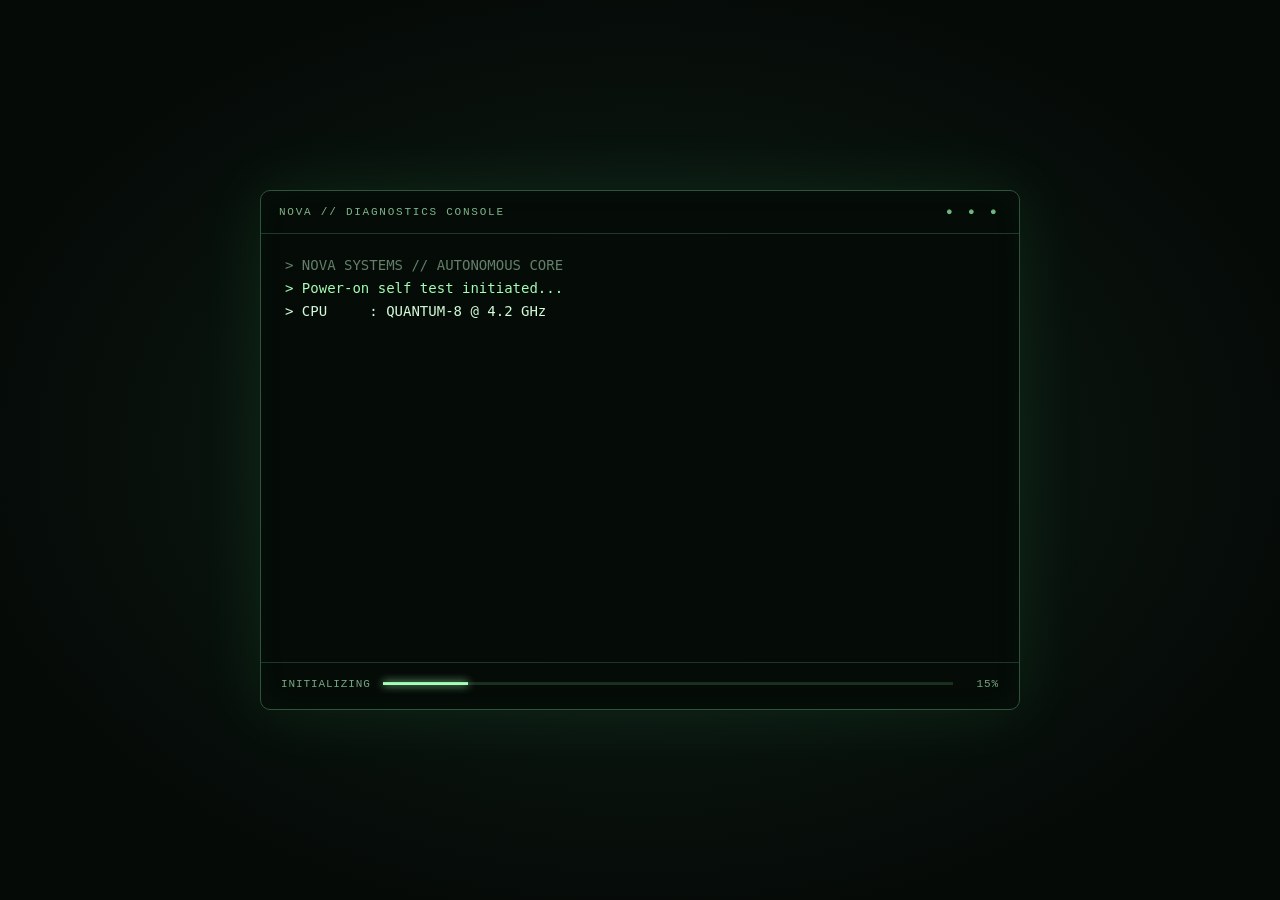
==== Index.html @ cfd16693 "Rename Anim_scroll_text.html to Index.html" ====
<!DOCTYPE html>
<html lang="en">
<head>
	<meta charset="UTF-8">
	<meta name="viewport" content="width=device-width, initial-scale=1">
	<title>System Boot</title>
	<style>
		* { box-sizing: border-box; }
		body {
			min-height: 100vh; margin: 0; padding: 24px; display: grid; place-items: center;
			background: radial-gradient(ellipse at center, #102019, #050a07 75%);
			color: #a5ffb5; font: 14px/1.65 Consolas, "Courier New", monospace;
		}
		.terminal {
			width: min(760px, 100%); height: min(520px, 80vh); min-height: 300px;
			display: flex; flex-direction: column; overflow: hidden; position: relative;
			border: 1px solid #31533b; border-radius: 10px; background: #050b07ed;
			box-shadow: 0 0 70px #49ff7d18, inset 0 0 35px #49ff7d08;
		}
		.terminal::after {
			content: ""; position: absolute; inset: 0; pointer-events: none;
			background: repeating-linear-gradient(transparent 0 3px, #0002 4px);
		}
		header { padding: 12px 18px; border-bottom: 1px solid #203a29; color: #80b88e; font-size: 11px; letter-spacing: .16em; text-transform: uppercase; }
		.lights { float: right; color: #72b781; letter-spacing: .4em; }
		.screen { flex: 1; overflow-y: auto; padding: 20px 24px 12px; scroll-behavior: smooth; }
		#log { margin: 0; white-space: pre-wrap; }
		.line { display: block; animation: appear .2s ease-out both; }
		.muted { color: #64806b; }
		.ok { color: #d5ffdc; }
		.status { display: flex; align-items: center; gap: 12px; padding: 12px 20px 16px; border-top: 1px solid #203a29; color: #78a984; font-size: 11px; letter-spacing: .08em; }
		.track { height: 3px; flex: 1; background: #1a3021; }
		.fill { width: 0; height: 100%; background: #a5ffb5; box-shadow: 0 0 9px #a5ffb5; transition: width .35s ease; }
		#percent { width: 34px; text-align: right; }
		.cursor { display: inline-block; width: .65em; height: 1em; vertical-align: -.15em; background: #a5ffb5; animation: blink 1s steps(2, start) infinite; }
		@keyframes blink { to { visibility: hidden; } }
		@keyframes appear { from { opacity: 0; transform: translateY(5px); } to { opacity: 1; transform: translateY(0); } }
		@media (prefers-reduced-motion: reduce) { *, *::before, *::after { animation-duration: .01ms !important; transition-duration: .01ms !important; scroll-behavior: auto !important; } }
	</style>
</head>
<body>
	<main class="terminal" aria-label="Machine boot sequence">
		<header>NOVA // diagnostics console <span class="lights">● ● ●</span></header>
		<section class="screen" aria-live="polite"><pre id="log"></pre></section>
		<footer class="status"><span id="phase">INITIALIZING</span><div class="track"><div class="fill" id="fill"></div></div><span id="percent">0%</span></footer>
	</main>
	<script>
		const messages = [
			["NOVA SYSTEMS // AUTONOMOUS CORE", "muted"],
			["Power-on self test initiated...", ""],
			["CPU     : QUANTUM-8 @ 4.2 GHz", "ok"],
			["MEMORY  : 64,000 MB ........ OK", "ok"],
			["Checking memory integrity", ""],
			["  0x00000000 - 0x03FFFFFF  PASS", "ok"],
			["  0x04000000 - 0x07FFFFFF  PASS", "ok"],
			["Storage : NVMe array detected", ""],
			["  /dev/nvme0 .............. READY", "ok"],
			["Loading kernel modules", ""],
			["  [####################] 100%", "ok"],
			["Network : secure link established", "ok"],
			["Calibrating sensor matrix...", ""],
			["  IMU ............... ONLINE", "ok"],
			["  OPTICAL ARRAY ..... ONLINE", "ok"],
			["  THERMAL CONTROL ... NOMINAL", "ok"],
			["Verifying system signature", ""],
			["  SHA-256: 7F3A-91C2-BOOT-OK", "ok"],
			["All systems nominal.", "ok"],
			["Welcome back, operator.", "ok"]
		];
		const log = document.getElementById("log");
		const screen = document.querySelector(".screen");
		const fill = document.getElementById("fill");
		const percent = document.getElementById("percent");
		const phase = document.getElementById("phase");
		let index = 0;

		function addLine() {
			if (index === messages.length) {
				phase.textContent = "SYSTEM READY";
				log.append(" ");
				const cursor = document.createElement("span");
				cursor.className = "cursor";
				log.append(cursor);
				return;
			}
			const [text, style] = messages[index++];
			const line = document.createElement("span");
			line.className = `line ${style}`;
			line.textContent = `> ${text}`;
			log.append(line);
			const progress = Math.round(index / messages.length * 100);
			fill.style.width = `${progress}%`;
			percent.textContent = `${progress}%`;
			phase.textContent = progress > 70 ? "STARTING SERVICES" : progress > 35 ? "LOADING KERNEL" : "INITIALIZING";
			screen.scrollTop = screen.scrollHeight;
			setTimeout(addLine, 220 + Math.random() * 260);
		}
		setTimeout(addLine, 500);
	</script>
</body>
</html>
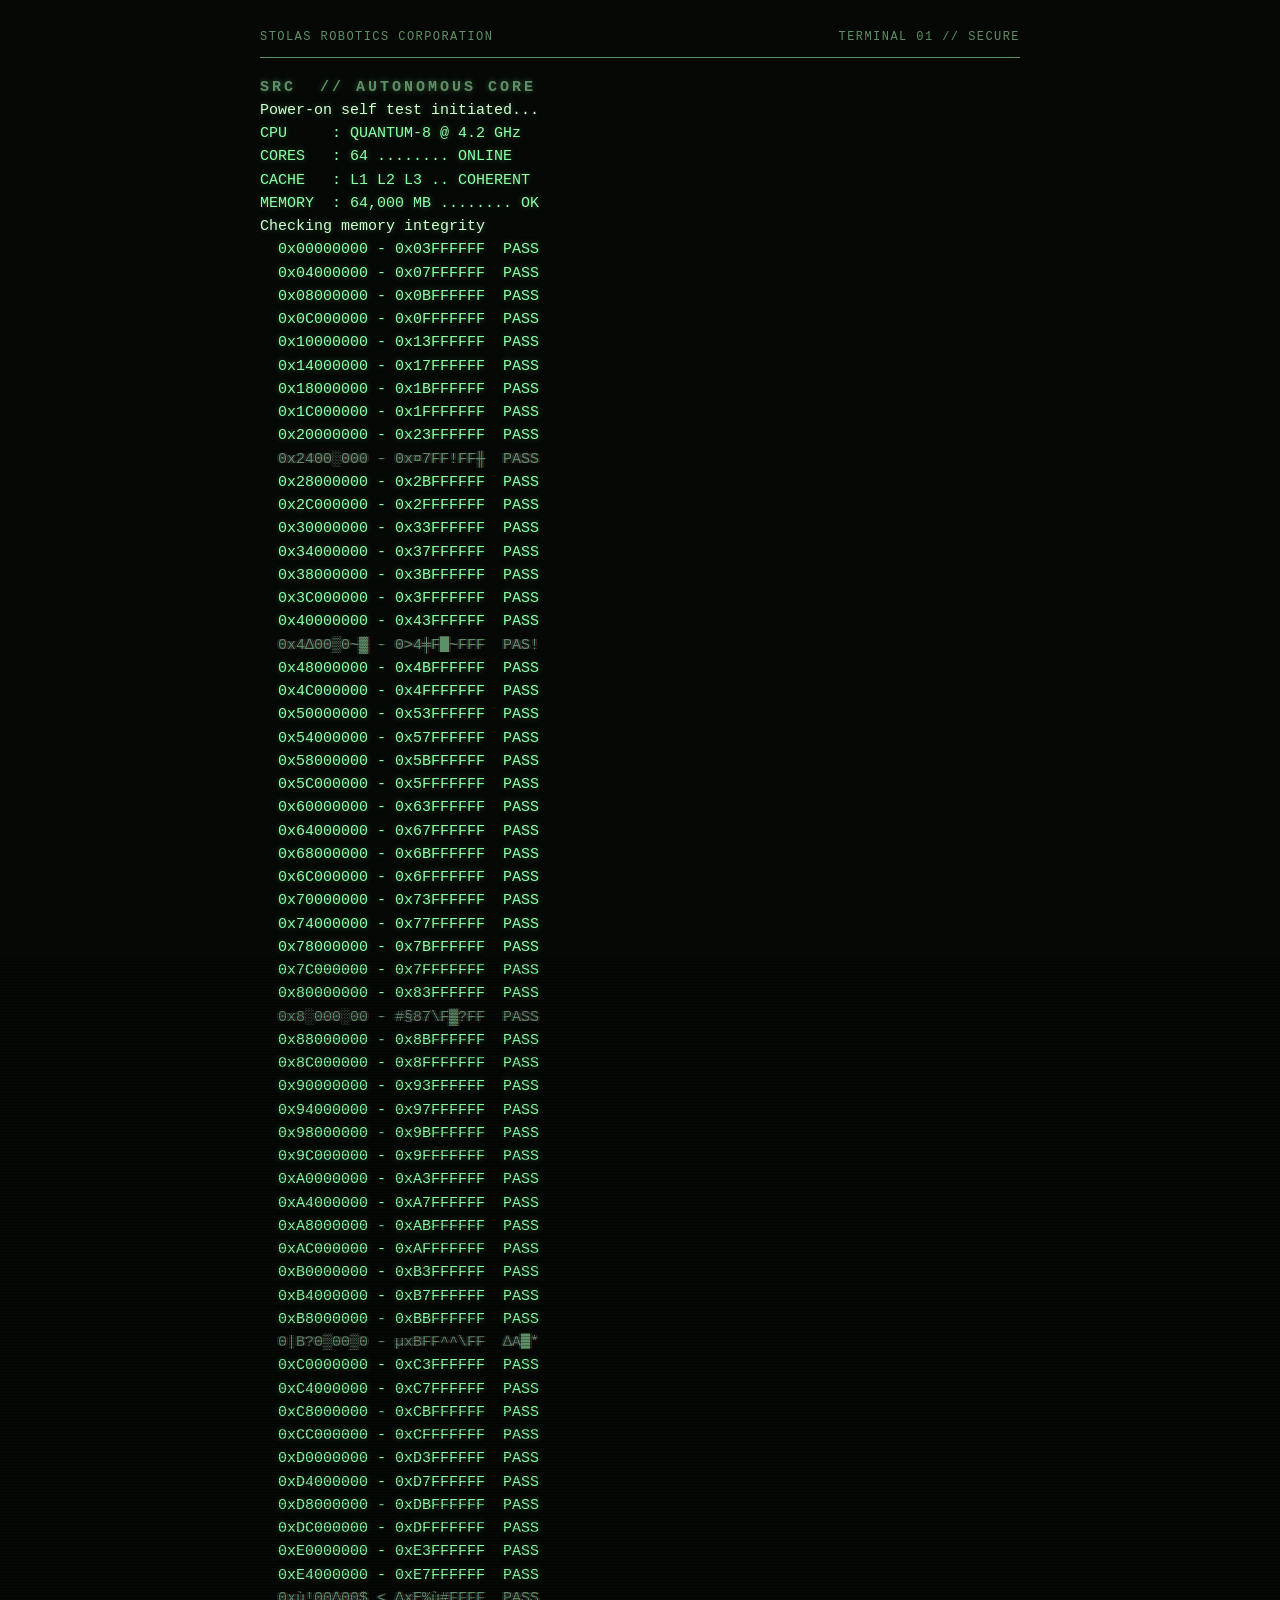
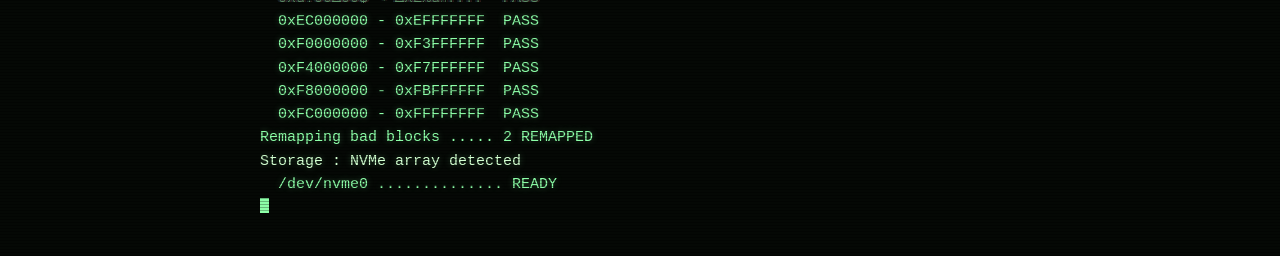
==== commit e429e3dd: "Update Index.html" ====
--- a/Index.html
+++ b/Index.html
@@ -1,101 +1,267 @@
 <!DOCTYPE html>
 <html lang="en">
 <head>
-	<meta charset="UTF-8">
-	<meta name="viewport" content="width=device-width, initial-scale=1">
-	<title>System Boot</title>
-	<style>
-		* { box-sizing: border-box; }
-		body {
-			min-height: 100vh; margin: 0; padding: 24px; display: grid; place-items: center;
-			background: radial-gradient(ellipse at center, #102019, #050a07 75%);
-			color: #a5ffb5; font: 14px/1.65 Consolas, "Courier New", monospace;
-		}
-		.terminal {
-			width: min(760px, 100%); height: min(520px, 80vh); min-height: 300px;
-			display: flex; flex-direction: column; overflow: hidden; position: relative;
-			border: 1px solid #31533b; border-radius: 10px; background: #050b07ed;
-			box-shadow: 0 0 70px #49ff7d18, inset 0 0 35px #49ff7d08;
-		}
-		.terminal::after {
-			content: ""; position: absolute; inset: 0; pointer-events: none;
-			background: repeating-linear-gradient(transparent 0 3px, #0002 4px);
-		}
-		header { padding: 12px 18px; border-bottom: 1px solid #203a29; color: #80b88e; font-size: 11px; letter-spacing: .16em; text-transform: uppercase; }
-		.lights { float: right; color: #72b781; letter-spacing: .4em; }
-		.screen { flex: 1; overflow-y: auto; padding: 20px 24px 12px; scroll-behavior: smooth; }
-		#log { margin: 0; white-space: pre-wrap; }
-		.line { display: block; animation: appear .2s ease-out both; }
-		.muted { color: #64806b; }
-		.ok { color: #d5ffdc; }
-		.status { display: flex; align-items: center; gap: 12px; padding: 12px 20px 16px; border-top: 1px solid #203a29; color: #78a984; font-size: 11px; letter-spacing: .08em; }
-		.track { height: 3px; flex: 1; background: #1a3021; }
-		.fill { width: 0; height: 100%; background: #a5ffb5; box-shadow: 0 0 9px #a5ffb5; transition: width .35s ease; }
-		#percent { width: 34px; text-align: right; }
-		.cursor { display: inline-block; width: .65em; height: 1em; vertical-align: -.15em; background: #a5ffb5; animation: blink 1s steps(2, start) infinite; }
-		@keyframes blink { to { visibility: hidden; } }
-		@keyframes appear { from { opacity: 0; transform: translateY(5px); } to { opacity: 1; transform: translateY(0); } }
-		@media (prefers-reduced-motion: reduce) { *, *::before, *::after { animation-duration: .01ms !important; transition-duration: .01ms !important; scroll-behavior: auto !important; } }
-	</style>
+<meta charset="utf-8">
+<meta name="viewport" content="width=device-width, initial-scale=1, viewport-fit=cover">
+<title>SRC // Autonomous Core</title>
+<style>
+:root{
+  --bg:#050805;
+  --fg:#d2ffd0;
+  --ok:#8dffa8;
+  --muted:#5f8f66;
+  --bad:#a8ffb8;
+  --glow:rgba(141,255,168,.35);
+
+  box-sizing:border-box;
+  padding-top:env(safe-area-inset-top,0px);
+  padding-bottom:env(safe-area-inset-bottom,0px);
+}
+@media (prefers-color-scheme: dark){:root:not([data-theme="light"]){--bg:#050805}}
+:root[data-theme="dark"]{--bg:#050805}
+
+html{
+    height:100%;
+    scroll-padding-top:env(safe-area-inset-top,0px)
+}
+
+body{
+    margin:0;
+    min-height:100%;
+    background:var(--bg);
+    color:var(--fg);
+  font-family:"Courier New",Courier,monospace;
+  font-size:15px;
+  line-height:1.55;
+  position:relative
+}
+
+body::after{
+    content:"";position:fixed;inset:0;pointer-events:none;
+  background:repeating-linear-gradient(0deg,rgba(0,0,0,.28) 0,rgba(0,0,0,.28) 1px,transparent 1px,transparent 3px)
+}
+
+main{
+    max-width:760px;
+    margin:0 auto;padding:28px 20px 60px
+}
+
+header{
+    border-bottom:1px solid var(--muted);
+    padding-bottom:10px;margin-bottom:18px;
+  display:flex;
+  justify-content:space-between;
+  gap:12px;
+  flex-wrap:wrap;
+  color:var(--muted);
+  font-size:12px;
+  letter-spacing:.12em
+}
+
+#log{
+    white-space:pre-wrap;
+    word-break:break-word;
+    overflow-x:auto
+}
+
+.line{
+    text-shadow:0 0 6px var(--glow)
+}
+
+.muted{
+    color:var(--muted);
+    letter-spacing:.2em;
+    font-weight:bold
+}
+
+.ok{
+    color:var(--ok)
+}
+
+.bad{
+    color:var(--bad);
+    opacity:.55;
+    text-shadow:2px 0 rgba(255,120,120,.35),-2px 0 rgba(120,180,255,.35)
+}
+.cursor{
+    display:inline-block;
+    width:.6em;
+    height:1em;
+    background:var(--ok);
+    vertical-align:-2px;
+    animation:b 1s steps(1) infinite
+}
+@keyframes b{50%{opacity:0}}
+footer{
+    margin-top:28px;
+    font-size:12px;
+    color:var(--muted)
+}
+footer a{
+    color:var(--ok);
+    text-decoration:none;
+    border-bottom:1px dashed var(--ok)
+}
+button{
+    background:none;
+    border:1px solid var(--muted);
+    color:var(--muted);
+    font:inherit;
+    font-size:12px;
+    padding:4px 10px;
+    cursor:pointer
+}
+button:hover{
+    color:var(--ok);border-color:var(--ok)
+    }
+</style>
 </head>
 <body>
-	<main class="terminal" aria-label="Machine boot sequence">
-		<header>NOVA // diagnostics console <span class="lights">● ● ●</span></header>
-		<section class="screen" aria-live="polite"><pre id="log"></pre></section>
-		<footer class="status"><span id="phase">INITIALIZING</span><div class="track"><div class="fill" id="fill"></div></div><span id="percent">0%</span></footer>
-	</main>
-	<script>
-		const messages = [
-			["NOVA SYSTEMS // AUTONOMOUS CORE", "muted"],
-			["Power-on self test initiated...", ""],
-			["CPU     : QUANTUM-8 @ 4.2 GHz", "ok"],
-			["MEMORY  : 64,000 MB ........ OK", "ok"],
-			["Checking memory integrity", ""],
-			["  0x00000000 - 0x03FFFFFF  PASS", "ok"],
-			["  0x04000000 - 0x07FFFFFF  PASS", "ok"],
-			["Storage : NVMe array detected", ""],
-			["  /dev/nvme0 .............. READY", "ok"],
-			["Loading kernel modules", ""],
-			["  [####################] 100%", "ok"],
-			["Network : secure link established", "ok"],
-			["Calibrating sensor matrix...", ""],
-			["  IMU ............... ONLINE", "ok"],
-			["  OPTICAL ARRAY ..... ONLINE", "ok"],
-			["  THERMAL CONTROL ... NOMINAL", "ok"],
-			["Verifying system signature", ""],
-			["  SHA-256: 7F3A-91C2-BOOT-OK", "ok"],
-			["All systems nominal.", "ok"],
-			["Welcome back, operator.", "ok"]
-		];
-		const log = document.getElementById("log");
-		const screen = document.querySelector(".screen");
-		const fill = document.getElementById("fill");
-		const percent = document.getElementById("percent");
-		const phase = document.getElementById("phase");
-		let index = 0;
-
-		function addLine() {
-			if (index === messages.length) {
-				phase.textContent = "SYSTEM READY";
-				log.append(" ");
-				const cursor = document.createElement("span");
-				cursor.className = "cursor";
-				log.append(cursor);
-				return;
-			}
-			const [text, style] = messages[index++];
-			const line = document.createElement("span");
-			line.className = `line ${style}`;
-			line.textContent = `> ${text}`;
-			log.append(line);
-			const progress = Math.round(index / messages.length * 100);
-			fill.style.width = `${progress}%`;
-			percent.textContent = `${progress}%`;
-			phase.textContent = progress > 70 ? "STARTING SERVICES" : progress > 35 ? "LOADING KERNEL" : "INITIALIZING";
-			screen.scrollTop = screen.scrollHeight;
-			setTimeout(addLine, 220 + Math.random() * 260);
-		}
-		setTimeout(addLine, 500);
-	</script>
+<main>
+  <header><span>STOLAS ROBOTICS CORPORATION</span><span>TERMINAL 01 // SECURE</span></header>
+  <div id="log" aria-live="polite"></div><span class="cursor"></span>
+  <footer id="foot" hidden>
+    <a href="https://ullmon.github.io/SRC/SRC%20report%20center.html">&gt; ENTER REPORT CENTER</a>
+    &nbsp; <button id="replay">REPLAY</button> <button id="stop">CANCEL REDIRECT</button>
+    <div id="cd" style="margin-top:10px;color:var(--ok)"></div>
+    <div style="margin-top:14px">&copy; 1903 Stolas Robotics Corporation</div>
+  </footer>
+</main>
+<script>
+const G = "█▓▒░▌▐╪╫¤¿§Ø∆µ£%ù$*#@!?<>/\\|~^";
+const rnd = n => Math.floor(Math.random() * n);
+const hex = (n, w=8) => n.toString(16).toUpperCase().padStart(w, "0");
+const pad = (n, w=2) => String(n).padStart(w, "0");
+const corrupt = (t, p=.22) => [...t].map(c => c === " " || Math.random() > p ? c : G[rnd(G.length)]).join("");
+const L = [];
+const add = (t, c="") => L.push([t, c]);
+const bad = t => add(corrupt(t), "bad");
+const partial = (t, p=.12) => add(corrupt(t, p), "ok");
+ 
+add("SRC  // AUTONOMOUS CORE", "muted");
+add("Power-on self test initiated...");
+add("CPU     : QUANTUM-8 @ 4.2 GHz", "ok");
+add("CORES   : 64 ........ ONLINE", "ok");
+add("CACHE   : L1 L2 L3 .. COHERENT", "ok");
+add("MEMORY  : 64,000 MB ........ OK", "ok");
+add("Checking memory integrity");
+for (let i = 0; i < 64; i++){
+  const line = `  0x${hex(i*0x04000000)} - 0x${hex((i+1)*0x04000000-1)}  PASS`;
+  if ([9,17,33,47,58].includes(i)) bad(line); else add(line, "ok");
+}
+add("Remapping bad blocks ..... 2 REMAPPED", "ok");
+add("Storage : NVMe array detected");
+for (let i = 0; i < 6; i++) add(`  /dev/nvme${i} .............. READY`, "ok");
+add("  RAID-10 volume assembled .. OK", "ok");
+add("  Filesystem check .......... CLEAN", "ok");
+bad("  Journal replay ............ RECOVERED");
+add("Loading kernel modules");
+const mods = ["core","sched","mmu","irq","dma","crypto","netstack","servo","gyro","optic","thermal","comms","audit","failsafe","vfs","tty","hid","power","clock","entropy","watchdog","ipc","drv-motor","drv-lidar"];
+mods.forEach((m, i, a) => { const l = `  [${"#".repeat(Math.round((i+1)/a.length*20)).padEnd(20, ".")}] ${String(Math.round((i+1)/a.length*100)).padStart(3)}%  ${m}.ko`; i === 13 ? partial(l) : add(l, "ok"); });
+add("Seeding entropy pool ..... OK", "ok");
+add("Network : secure link established", "ok");
+add("  Handshake .... TLS-Q 1.9 ... ACCEPTED", "ok");
+add("  Uplink ....... STOLAS-MAINFRAME ... LOCKED", "ok");
+add("  Latency ...... 3 ms", "ok");
+add("  Packet loss .. 0.00%", "ok");
+bad("  Remote node 04 ... UNREACHABLE");
+add("Calibrating sensor matrix...");
+["IMU ............... ONLINE","OPTICAL ARRAY ..... ONLINE","THERMAL CONTROL ... NOMINAL","LIDAR SWEEP ....... ONLINE","AUDIO INPUT ....... ONLINE","PROXIMITY GRID .... ONLINE","MAGNETOMETER ...... ONLINE","BAROMETER ......... ONLINE"].forEach(t => add("  " + t, "ok"));
+add("Servo actuators");
+for (let i = 1; i <= 16; i++) add(`  ACT-${pad(i)} torque test ........ ${i === 7 ? "NOMINAL" : "PASS"}`, "ok");
+partial("  ACT-17 torque test ........ PASS");
+add("Power systems");
+["Primary cell ...... 100%","Reserve cell ...... 100%","Bus voltage ....... STABLE","Charge cycle ...... 0001"].forEach(t => add("  " + t, "ok"));
+add("Behavior core");
+["Directive table ... LOADED","Safety lattice .... ENGAGED","Autonomy level .... SUPERVISED","Ethics kernel ..... SEALED"].forEach(t => add("  " + t, "ok"));
+bad("  Directive 0x4F2A .. CHECKSUM MISMATCH");
+add("Recovering fragmented logs...");
+for (let i = 0; i < 6; i++) bad(`  LOG ${hex(rnd(0xFFFFFF),6)} :: ENTRY ${pad(rnd(999),3)} :: ${["OPERATOR LOGIN","DOOR 3 OPENED","UNIT RELOCATED","SIGNAL LOST","CORE RESET","SUBJECT RETURNED"][i]}`);
+ 
+add("Enumerating system bus");
+const devs = ["host bridge","pcie root 00","pcie root 01","usb-xhci","sata ctl","nvme ctl","gpu-0","gpu-1","tensor unit","dsp-a","dsp-b","fpga-0","fpga-1","clock gen","rtc","tpm","bmc","i2c-0","i2c-1","spi-0","uart-0","uart-1","can-0","can-1","eth-0","eth-1","wifi-sec","rf-mod"];
+devs.forEach((d, i) => { const l = `  ${hex(i*8,4)}:${pad(i%16)}.0  ${d.padEnd(14)} ......... DETECTED`; i % 11 === 6 ? partial(l) : add(l, "ok"); });
+add("Starting services");
+const svc = ["logd","timesync","netmgr","secd","motiond","visiond","audiod","plannerd","safetyd","telemetryd","updated","diagd","powerd","thermald","fsd","cryptod","busd","schedd","watchdogd","configd","statsd","archived","speechd","navd","mapd","graspd","balanced","cond"];
+svc.forEach((n, i) => { const l = `  [ OK ] Started ${n}.service`; i % 9 === 4 ? partial(l, .1) : add(l, "ok"); });
+add("Verifying firmware images");
+for (let i = 0; i < 24; i++){ const l = `  FW-${pad(i+1)}  ${hex(rnd(0xFFFFFFFF))}  VERIFIED`; i % 8 === 5 ? bad(l) : add(l, "ok"); }
+add("Scanning filesystem inodes");
+for (let i = 0; i < 24; i++){ const l = `  inode block ${pad(i*512,6)} - ${pad((i+1)*512-1,6)} ...... OK`; i % 10 === 3 ? partial(l, .15) : add(l, "ok"); }
+add("Pinging remote nodes");
+for (let i = 1; i <= 24; i++){ const l = `  NODE-${pad(i)}  ${rnd(9)+1} ms  ${i === 4 || i === 15 ? "NO RESPONSE" : "ALIVE"}`; (i === 4 || i === 15) ? bad(l) : add(l, "ok"); }
+add("Running sensor calibration passes");
+for (let p = 1; p <= 10; p++){
+  add(`  PASS ${pad(p)}/10`, "muted");
+  ["imu","optic","lidar","thermal"].forEach(n => add(`    ${n.padEnd(8)} drift ${(Math.random()*0.02).toFixed(4)}  CORRECTED`, "ok"));
+}
+add("Torque verification sweep");
+for (let i = 17; i <= 40; i++){ const l = `  ACT-${pad(i)} torque test ........ PASS`; i % 9 === 0 ? partial(l, .14) : add(l, "ok"); }
+add("Neural weights loading");
+for (let i = 0; i < 20; i++){ const l = `  layer ${pad(i)}  ${hex(rnd(0xFFFFFF),6)}  ${(80+Math.random()*19).toFixed(2)}%  LOADED`; i === 7 || i === 14 ? bad(l) : add(l, "ok"); }
+add("Reading maintenance history");
+for (let i = 0; i < 24; i++) bad(`  ${["19","20"][rnd(2)]}${pad(rnd(99))}-${pad(rnd(12)+1)}-${pad(rnd(28)+1)}  UNIT ${hex(rnd(0xFFF),3)}  ${["SERVICED","RECALIBRATED","FAULT CLEARED","PART REPLACED","INSPECTED","RETURNED TO FLOOR"][rnd(6)]}`);
+add("Recovering deleted records...");
+for (let i = 0; i < 24; i++) bad(`  FRAG ${hex(rnd(0xFFFFFF),6)} :: ${["...subject was not authorized to...","...do not open the lower...","...it responded without being asked...","...reset the unit and say nothing...","...the signal came from inside...","...report filed under another number..."][rnd(6)]}`);
+ 
+add("Mapping thermal zones");
+for (let i = 1; i <= 30; i++){ const l = `  ZONE-${pad(i)}  ${(28+Math.random()*14).toFixed(1)} C  ${i % 13 === 0 ? "WARM" : "NOMINAL"}`; i % 12 === 7 ? partial(l, .15) : add(l, "ok"); }
+add("Opening encrypted channels");
+for (let i = 0; i < 30; i++){ const l = `  CH-${pad(i)}  key ${hex(rnd(0xFFFFFF),6)}-${hex(rnd(0xFFFFFF),6)}  SEALED`; i % 10 === 6 ? bad(l) : add(l, "ok"); }
+add("Final diagnostics");
+for (let i = 1; i <= 30; i++){ const l = `  DIAG-${pad(i,3)} ${["bus","cache","motor","vision","audio","power","comms","safety","memory","storage"][i%10].padEnd(8)} ........ ${i % 14 === 0 ? "WARN (IGNORED)" : "PASS"}`; i % 14 === 0 ? bad(l) : add(l, "ok"); }
+add("Archiving reports...");
+add("  Indexing report records ...", "muted");
+for (let i = 1; i <= 14; i++){ if (i === 5) add("  REPORT Nº644 ...... INDEXED", "ok"); else if (i === 10) add("  REPORT Nº852 ...... INDEXED", "ok"); else bad("  REPORT Nº[ERROR] .. INDEXED"); }
+add("  Some entries unreadable. [ERROR]", "muted");
+add("Verifying system signature");
+add("  SHA-256: 7F3A-91C2-BOOT-OK", "ok");
+add("  Chain of trust ..... INTACT", "ok");
+add("All systems nominal.", "ok");
+add("Welcome back, operator.", "ok");
+add("Opening report center...", "muted");
+ 
+const log = document.getElementById("log"), foot = document.getElementById("foot");
+let run = 0, timer = null;
+const sleep = ms => new Promise(r => setTimeout(r, ms));
+const TARGET = "https://ullmon.github.io/SRC/SRC%20report%20center.html";
+async function boot(){
+  clearTimeout(timer); document.getElementById("cd").textContent = "";
+  const id = ++run; log.innerHTML = ""; foot.hidden = true;
+  for (const [text, cls] of L){
+    if (id !== run) return;
+    const d = document.createElement("div");
+    d.className = "line " + cls; log.appendChild(d);
+    for (let i = 0; i < text.length; i += 6){ d.textContent += text.slice(i, i+6); if (Math.random() < .25) await sleep(1); }
+    await sleep(text.endsWith("...") ? 70 : 2);
+    window.scrollTo(0, document.body.scrollHeight);
+  }
+  if (id !== run) return;
+  foot.hidden = false; countdown(id);
+  window.scrollTo(0, document.body.scrollHeight);
+}
+function countdown(id){
+  let n = 3; const el = document.getElementById("cd");
+  const tick = () => {
+    if (id !== run) return;
+    if (n === 0){ try { (window.top || window).location.href = TARGET; } catch(e){ window.location.href = TARGET; } return; }
+    el.textContent = "REDIRECTING IN " + n + "...";
+    n--; timer = setTimeout(tick, 1000);
+  };
+  tick();
+}
+// random corruption flicker on already-printed lines
+setInterval(() => {
+  const k = log.children; if (k.length < 2) return;
+  const d = k[rnd(k.length - 1)], orig = d.textContent;
+  if (!orig.trim() || d.dataset.f) return;
+  d.dataset.f = 1;
+  d.textContent = corrupt(orig, .08);
+  setTimeout(() => { d.textContent = orig; delete d.dataset.f; }, 90 + rnd(120));
+}, 140);
+document.getElementById("replay").onclick = boot;
+document.getElementById("stop").onclick = () => { run++; clearTimeout(timer); document.getElementById("cd").textContent = "REDIRECT CANCELLED."; };
+boot();
+</script>
 </body>
 </html>
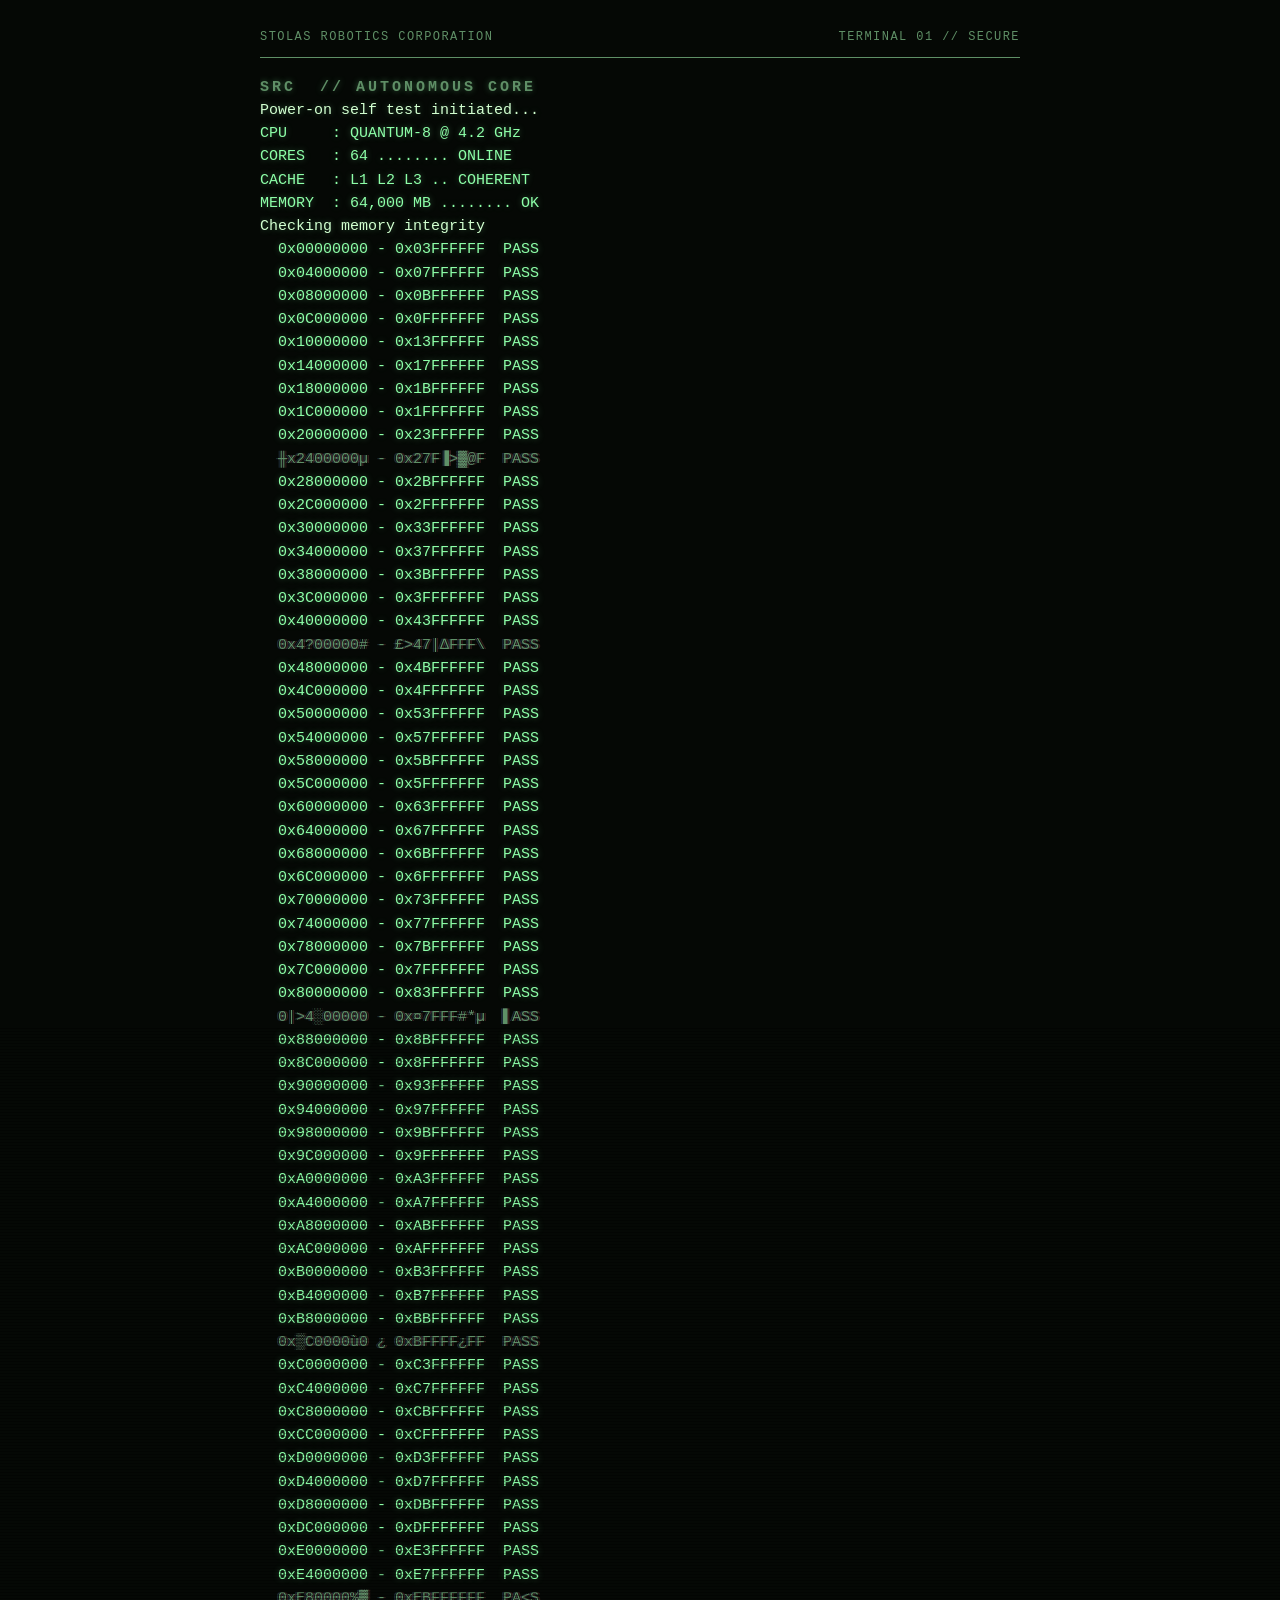
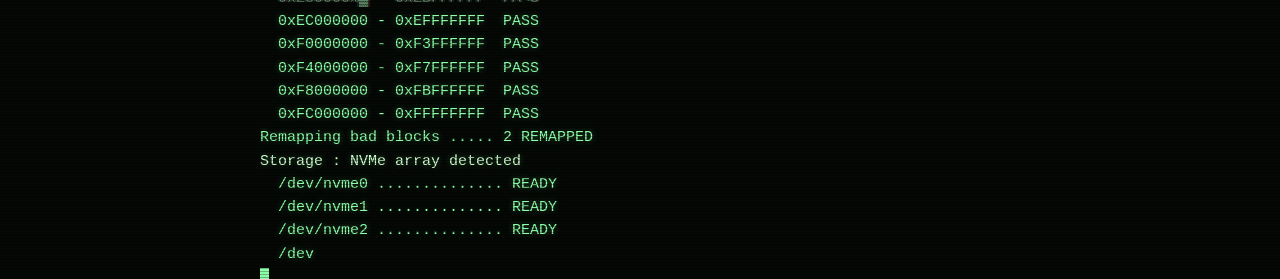
==== commit 49adb171: "Add favicon link to Index.html" ====
--- a/Index.html
+++ b/Index.html
@@ -1,6 +1,7 @@
 <!DOCTYPE html>
 <html lang="en">
 <head>
+<link rel="shortcut icon" href="SRC LOG0.jpg" type="image/x-icon" />
 <meta charset="utf-8">
 <meta name="viewport" content="width=device-width, initial-scale=1, viewport-fit=cover">
 <title>SRC // Autonomous Core</title>
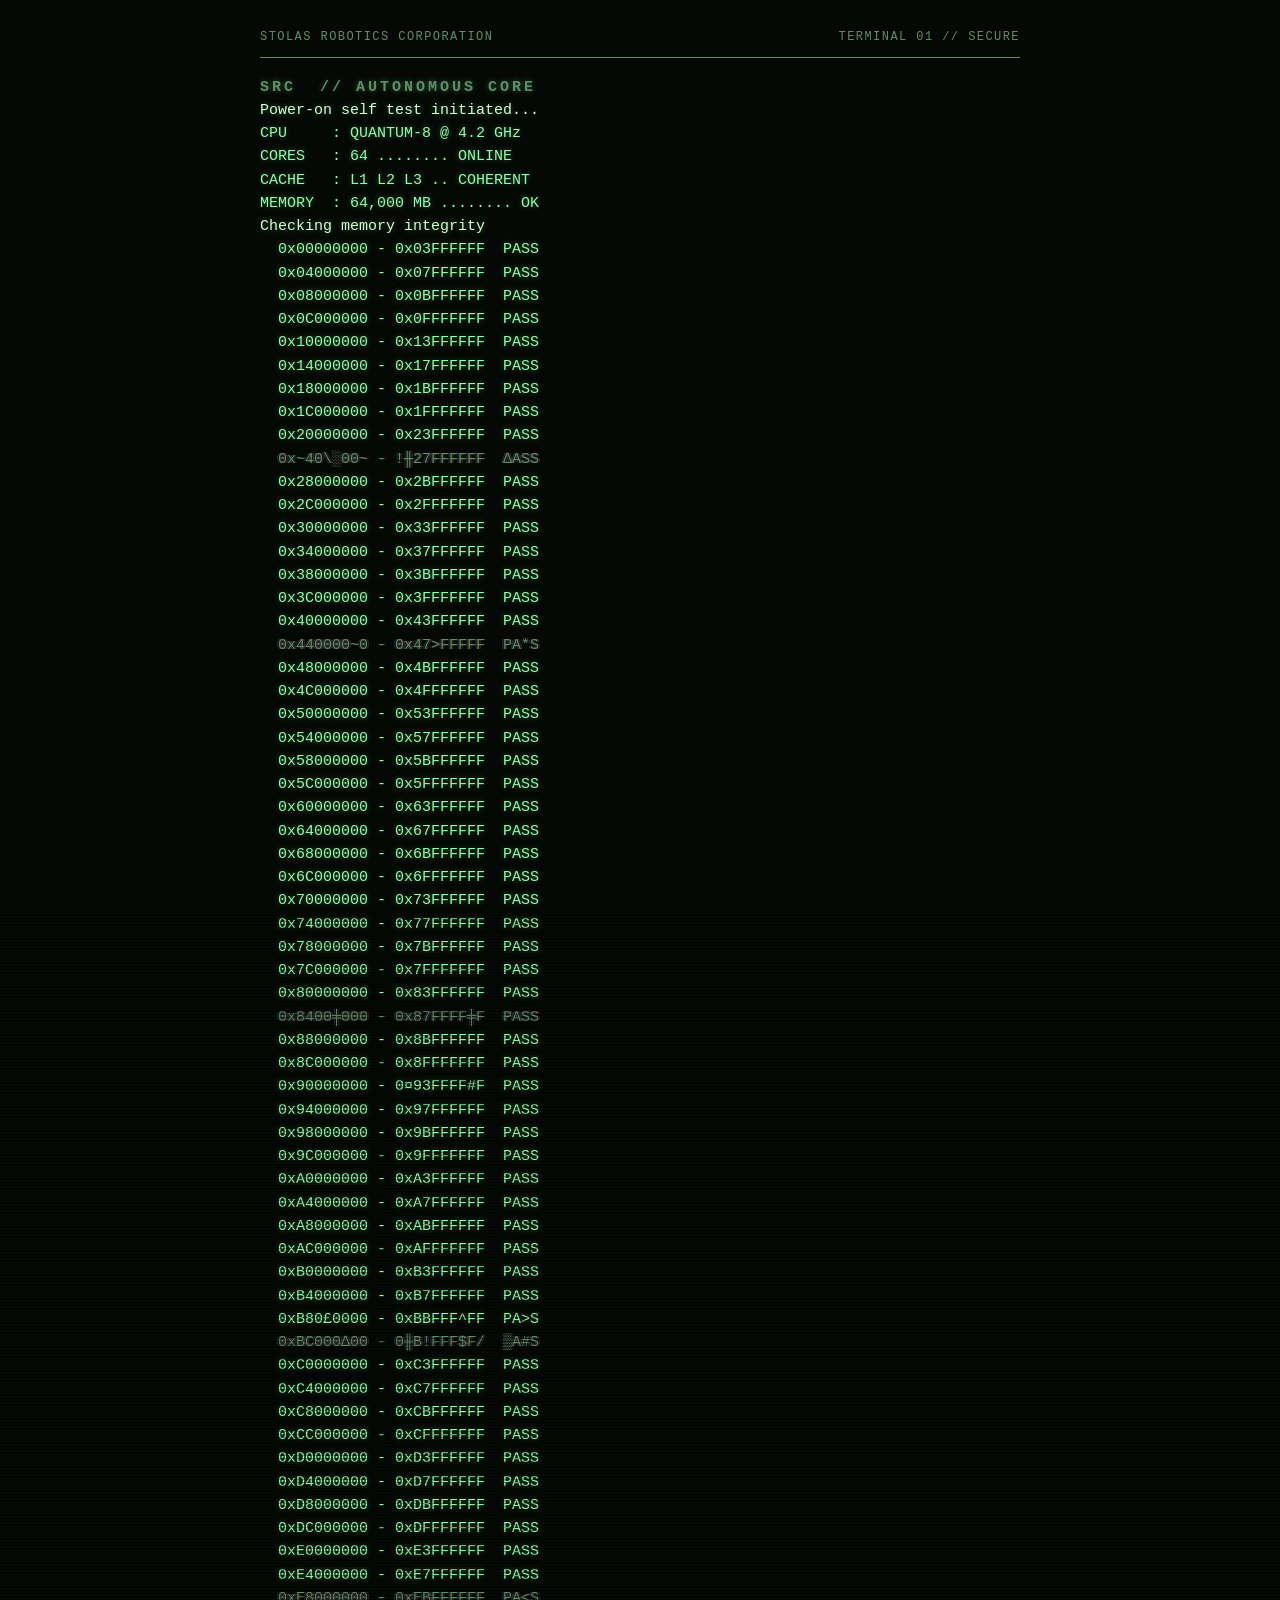
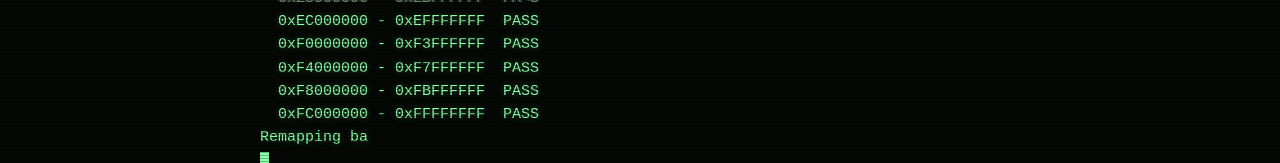
==== commit b51b0a5c: "Update title in Index.html" ====
--- a/Index.html
+++ b/Index.html
@@ -4,7 +4,7 @@
 <link rel="shortcut icon" href="SRC LOG0.jpg" type="image/x-icon" />
 <meta charset="utf-8">
 <meta name="viewport" content="width=device-width, initial-scale=1, viewport-fit=cover">
-<title>SRC // Autonomous Core</title>
+<title>Stolas Robotics Co. mkpyp fyhcx</title>
 <style>
 :root{
   --bg:#050805;
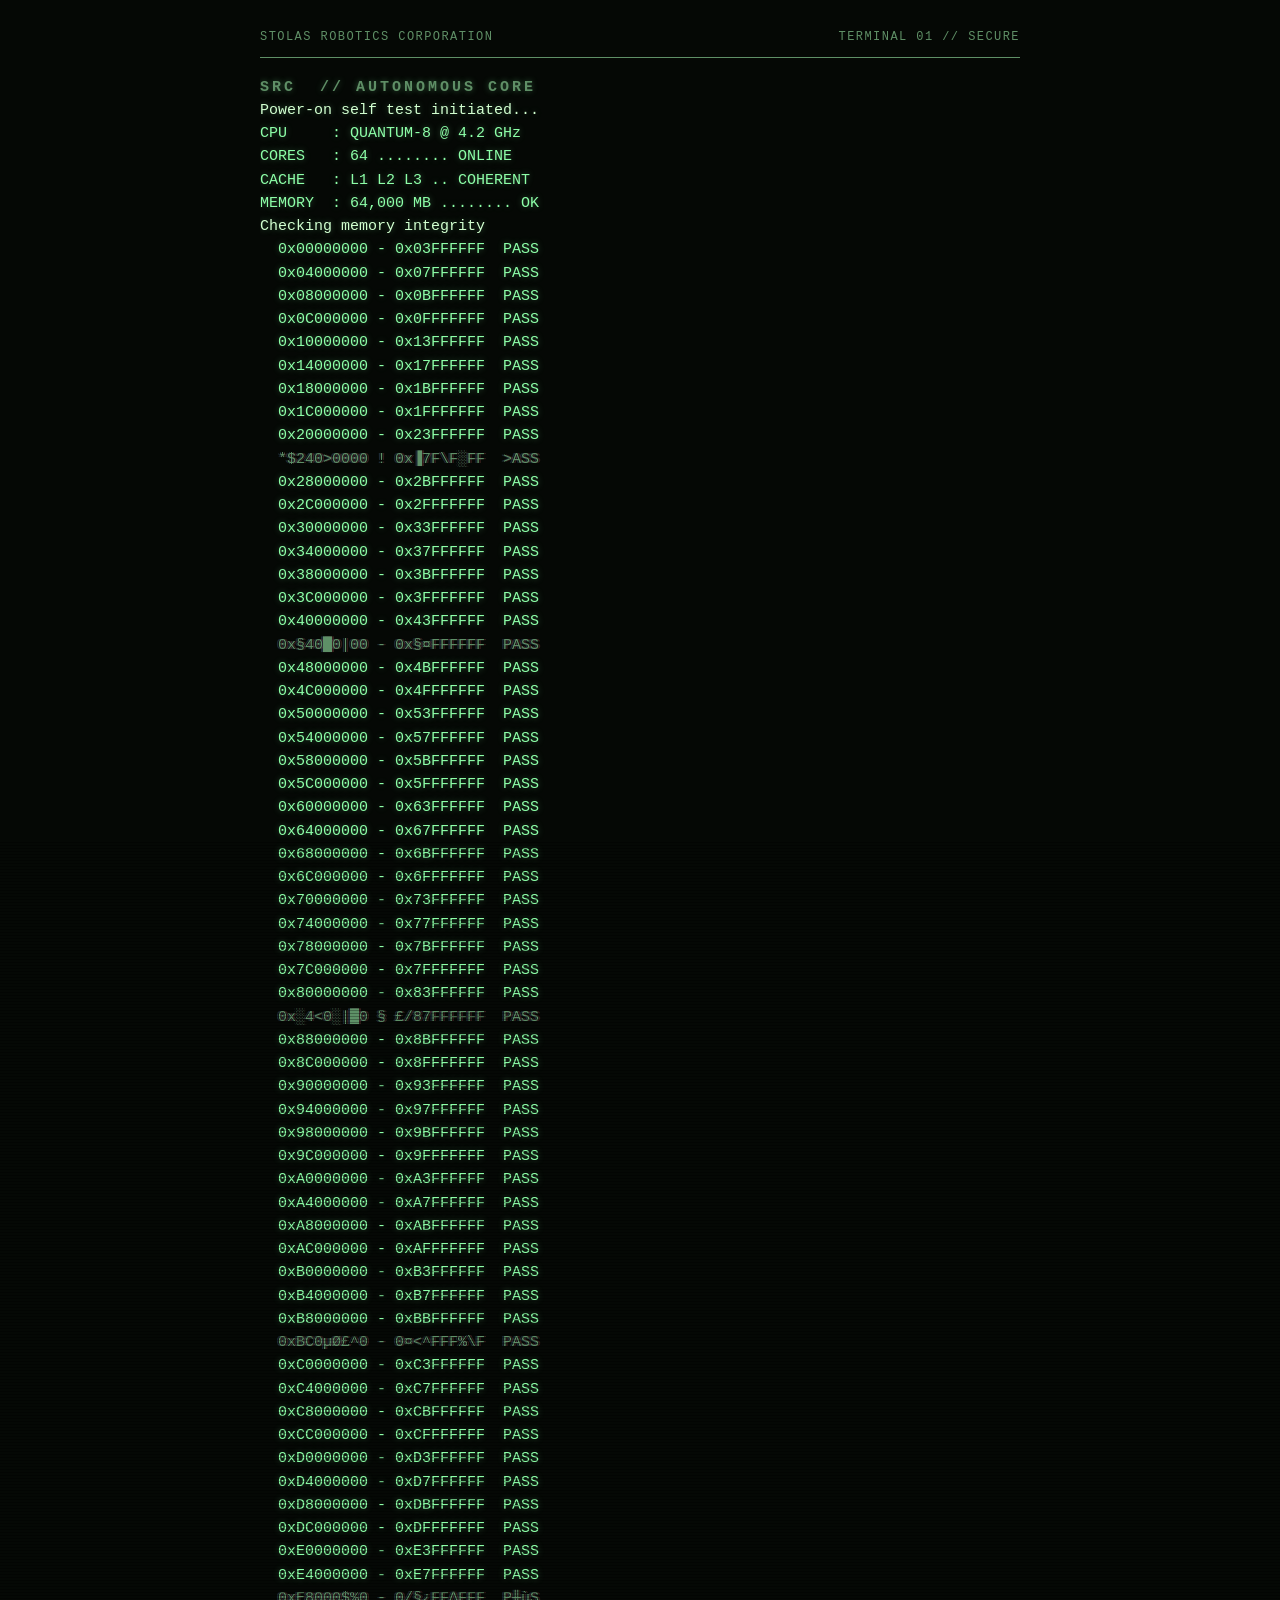
==== commit ae04a5be: "Update favicon and title in Index.html" ====
--- a/Index.html
+++ b/Index.html
@@ -1,10 +1,10 @@
 <!DOCTYPE html>
 <html lang="en">
 <head>
-<link rel="shortcut icon" href="SRC LOG0.jpg" type="image/x-icon" />
+<link rel="shortcut icon" href="SRC LOG0.png" type="image/x-icon" />
 <meta charset="utf-8">
 <meta name="viewport" content="width=device-width, initial-scale=1, viewport-fit=cover">
-<title>Stolas Robotics Co. mkpyp fyhcx</title>
+<title>Stolas Robotics Corp.     mkpyp fyhcx</title>
 <style>
 :root{
   --bg:#050805;
@@ -266,3 +266,6 @@
 </script>
 </body>
 </html>
+
+//[you think you're so clever, huh ?]
+//[Don't worry, he already knows]
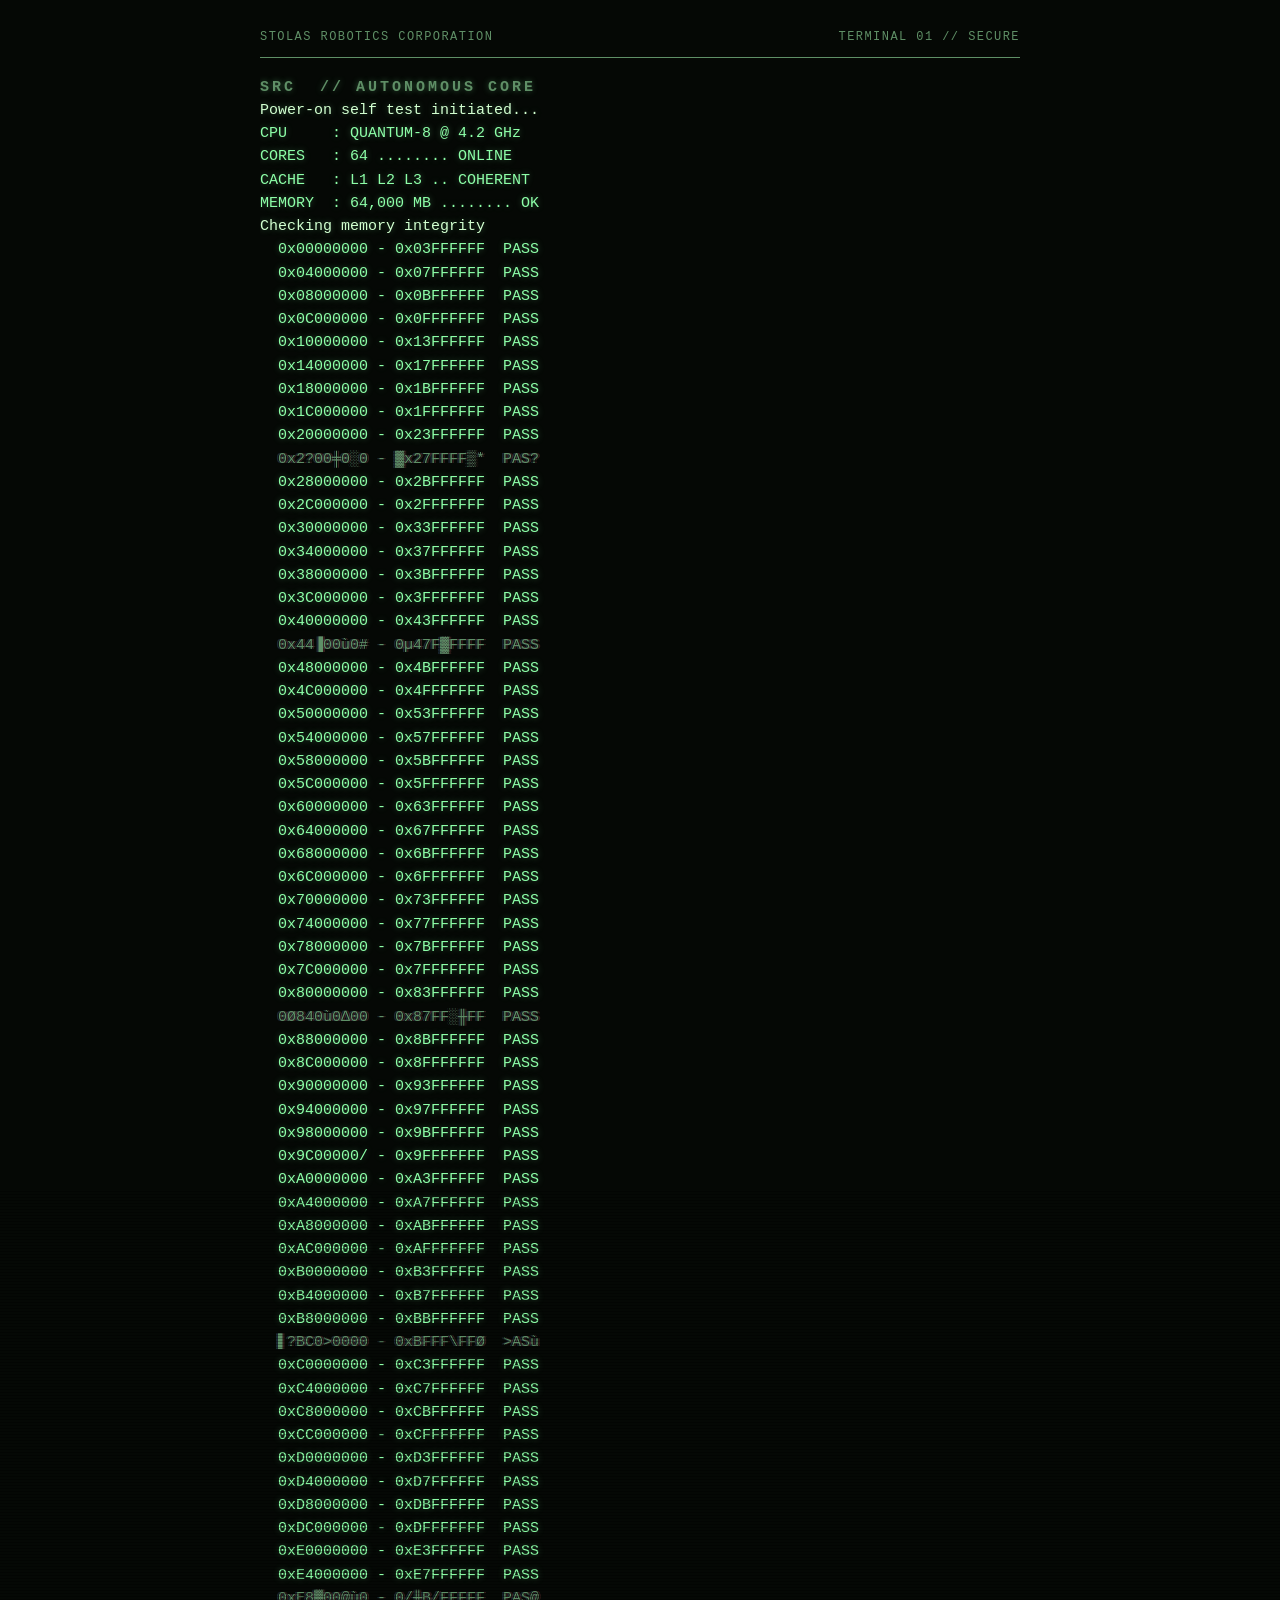
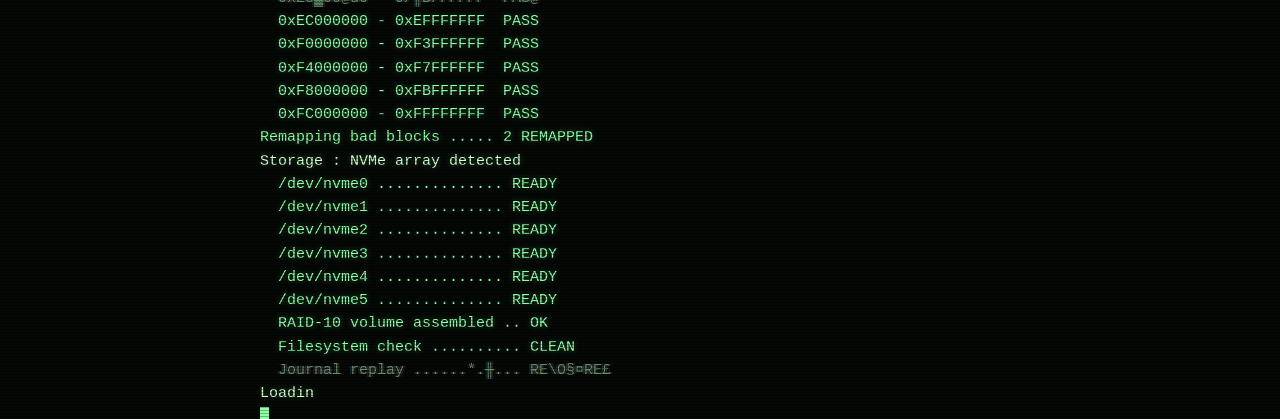
==== commit e566df8a: "Update Index.html" ====
--- a/Index.html
+++ b/Index.html
@@ -264,8 +264,7 @@
 document.getElementById("stop").onclick = () => { run++; clearTimeout(timer); document.getElementById("cd").textContent = "REDIRECT CANCELLED."; };
 boot();
 </script>
+  //[you think you're so clever, huh ?]
+  //[Don't worry, he already knows]
 </body>
 </html>
-
-//[you think you're so clever, huh ?]
-//[Don't worry, he already knows]
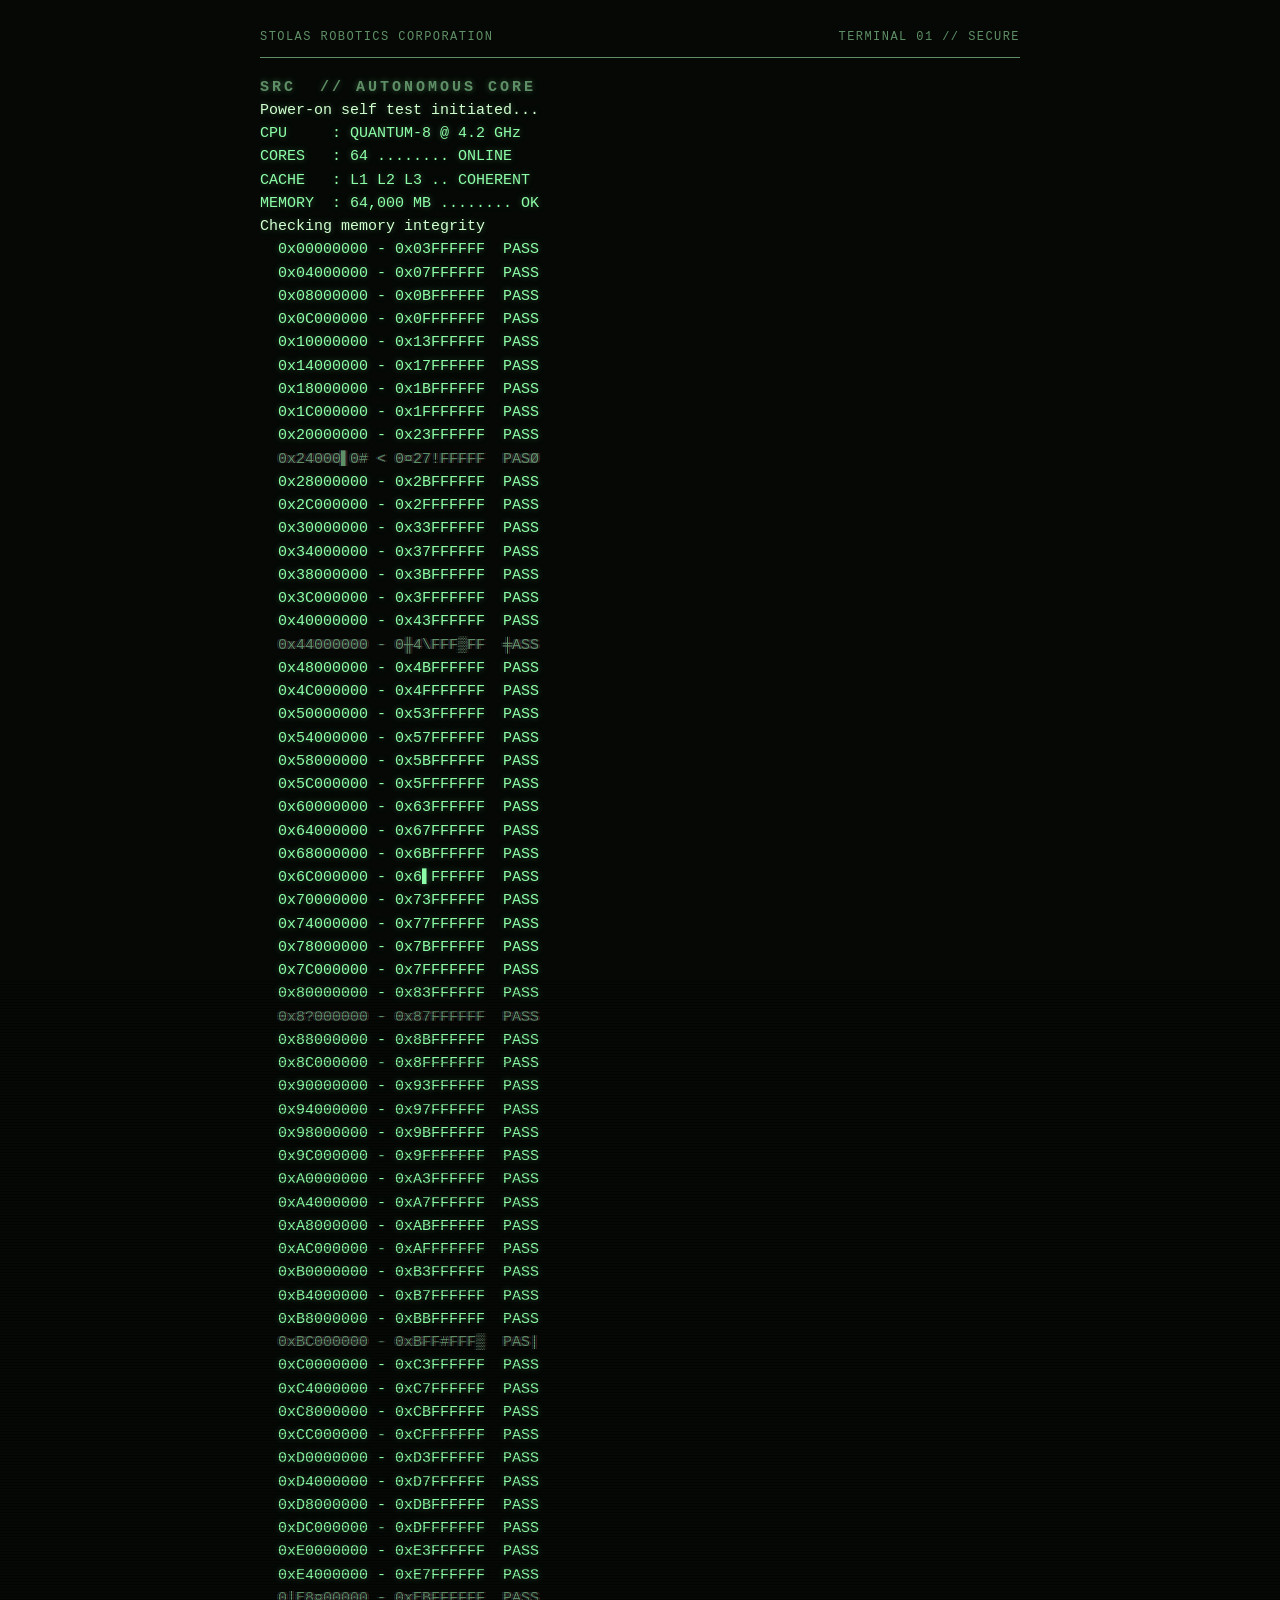
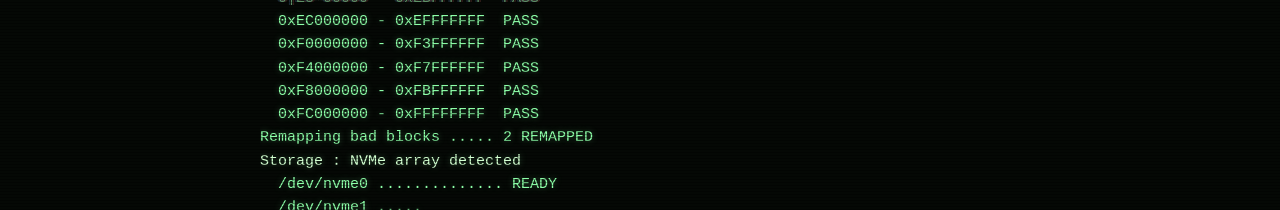
==== commit 125f2b97: "Update title in Index.html for consistency" ====
--- a/Index.html
+++ b/Index.html
@@ -4,7 +4,7 @@
 <link rel="shortcut icon" href="SRC LOG0.png" type="image/x-icon" />
 <meta charset="utf-8">
 <meta name="viewport" content="width=device-width, initial-scale=1, viewport-fit=cover">
-<title>Stolas Robotics Corp.     mkpyp fyhcx</title>
+<title>Stolas Robotics Corporation     mkpyp fyhcx</title>
 <style>
 :root{
   --bg:#050805;
@@ -264,7 +264,5 @@
 document.getElementById("stop").onclick = () => { run++; clearTimeout(timer); document.getElementById("cd").textContent = "REDIRECT CANCELLED."; };
 boot();
 </script>
-  //[you think you're so clever, huh ?]
-  //[Don't worry, he already knows]
 </body>
 </html>
